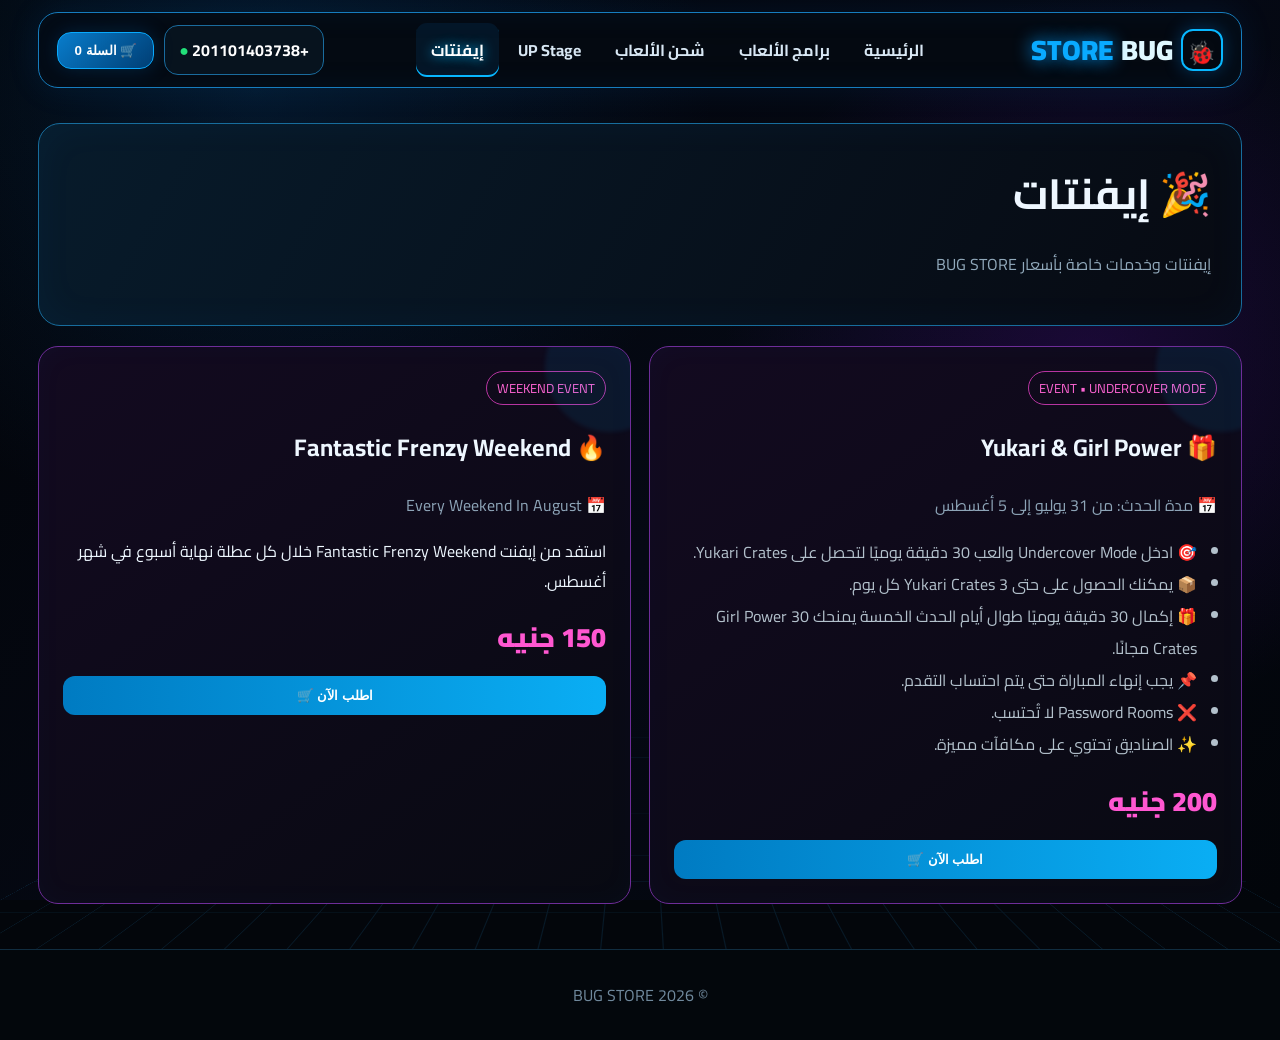
==== events.html @ 4db93c94 "Add files via upload" ====
<!doctype html><html lang="ar" dir="rtl"><head><meta charset="UTF-8"><meta name="viewport" content="width=device-width,initial-scale=1"><title>إيفنتات | BUG STORE</title><link rel="stylesheet" href="style.css"></head><body><div class="grid-bg"></div>
<header class="topbar"><a class="brand" href="index.html"><span class="bug-icon">🐞</span><span class="bug">BUG</span><span class="store">STORE</span></a><nav class="nav"><a href="index.html">الرئيسية</a><a href="programs.html">برامج الألعاب</a><a href="recharge.html">شحن الألعاب</a><a href="upstage.html">UP Stage</a><a class="active" href="events.html">إيفنتات</a></nav><div class="actions"><a class="wa" href="https://wa.me/201101403738" target="_blank">+201101403738 <span>●</span></a><button class="cart" onclick="openCart()">🛒 السلة <b id="count">0</b></button></div></header>
<main class="container"><section class="page-head"><h1>🎉 إيفنتات</h1><p>إيفنتات وخدمات خاصة بأسعار BUG STORE</p></section><section class="event-grid"><article class="card event"><span class="event-tag">EVENT • UNDERCOVER MODE</span><h2>🎁 Yukari & Girl Power</h2><p class="muted">📅 مدة الحدث: من 31 يوليو إلى 5 أغسطس</p><ul><li>🎯 ادخل Undercover Mode والعب 30 دقيقة يوميًا لتحصل على Yukari Crates.</li><li>📦 يمكنك الحصول على حتى 3 Yukari Crates كل يوم.</li><li>🎁 إكمال 30 دقيقة يوميًا طوال أيام الحدث الخمسة يمنحك 30 Girl Power Crates مجانًا.</li><li>📌 يجب إنهاء المباراة حتى يتم احتساب التقدم.</li><li>❌ Password Rooms لا تُحتسب.</li><li>✨ الصناديق تحتوي على مكافآت مميزة.</li></ul><div class="price">200 جنيه</div><button onclick="addToCart('Event - Yukari & Girl Power',200)">اطلب الآن 🛒</button></article>
<article class="card event"><span class="event-tag">WEEKEND EVENT</span><h2>🔥 Fantastic Frenzy Weekend</h2><p class="muted">📅 Every Weekend In August</p><p>استفد من إيفنت Fantastic Frenzy Weekend خلال كل عطلة نهاية أسبوع في شهر أغسطس.</p><div class="price">150 جنيه</div><button onclick="addToCart('Event - Fantastic Frenzy Weekend',150)">اطلب الآن 🛒</button></article></section></main>
<div id="modal" class="modal"><div class="modal-box"><button class="close" onclick="closeCart()">×</button><h2>🛒 السلة</h2><div id="items"></div><h3>الإجمالي: <b id="total">0</b> جنيه</h3><button class="checkout" onclick="checkout()">إتمام الطلب عبر واتساب</button></div></div><footer>© 2026 BUG STORE</footer><script src="script.js"></script></body></html>
---- style.css ----
@import url('https://fonts.googleapis.com/css2?family=Cairo:wght@400;600;700;800;900&display=swap');
*{box-sizing:border-box}html{scroll-behavior:smooth}body{margin:0;background:#03060b;color:#eef7ff;font-family:Cairo,Tahoma,Arial,sans-serif;overflow-x:hidden}body:before{content:"";position:fixed;inset:0;pointer-events:none;background:radial-gradient(circle at 20% 10%,#073b6b55,transparent 35%),radial-gradient(circle at 85% 40%,#4b0c8750,transparent 30%),linear-gradient(135deg,#020408,#050914 55%,#02050a);z-index:-2}.grid-bg{position:fixed;inset:0;z-index:-1;opacity:.12;background-image:linear-gradient(#20a9ff 1px,transparent 1px),linear-gradient(90deg,#20a9ff 1px,transparent 1px);background-size:55px 55px;transform:perspective(500px) rotateX(55deg) translateY(35%);transform-origin:center bottom}.container{width:min(1440px,94%);margin:auto}.topbar{position:sticky;top:12px;z-index:50;margin:12px auto;width:min(1440px,94%);min-height:74px;padding:10px 18px;border:1px solid #167dbe;border-radius:20px;background:#050a12eF;backdrop-filter:blur(18px);box-shadow:0 0 35px #008cff18, inset 0 0 30px #0b5a8a18;display:flex;align-items:center;gap:20px}.brand{display:flex;align-items:center;gap:8px;text-decoration:none;color:#fff;font-size:28px;font-weight:900;white-space:nowrap}.brand .bug{color:#dff7ff}.brand .store{color:#09aaff;text-shadow:0 0 18px #009dff}.bug-icon{width:42px;height:42px;border:2px solid #08b7ff;border-radius:12px;display:grid;place-items:center;color:#08b7ff;font-size:23px;box-shadow:0 0 18px #008dff55}.nav{display:flex;align-items:center;justify-content:center;gap:4px;flex:1}.nav a{color:#d8e7f4;text-decoration:none;padding:12px 15px;border-radius:11px;font-weight:700;transition:.2s}.nav a:hover,.nav a.active{color:#fff;background:#078be51a;box-shadow:inset 0 -2px #08b7ff;text-shadow:0 0 12px #08b7ff}.actions{display:flex;align-items:center;gap:10px}.wa{color:#fff;text-decoration:none;border:1px solid #1a6c9e;border-radius:14px;padding:9px 14px;background:#07131e;font-weight:700}.wa span{color:#22e07a}.cart{border:1px solid #08aaff;background:linear-gradient(135deg,#087dcc,#003e74);color:#fff;border-radius:14px;padding:10px 16px;font-weight:800;cursor:pointer;box-shadow:0 0 20px #008dff35}.hero{margin:28px auto 22px;min-height:390px;border:1px solid #138fe0;border-radius:26px;overflow:hidden;position:relative;background:radial-gradient(circle at 18% 60%,#07579b 0,#061321 38%,#050814 70%);display:grid;grid-template-columns:1fr 1.1fr;align-items:center;box-shadow:0 0 50px #008cff20,inset 0 0 50px #001d38}.hero:after{content:"";position:absolute;inset:0;background:linear-gradient(90deg,#0000 30%,#0008),repeating-linear-gradient(135deg,#08aaff0a 0 2px,#0000 2px 18px)}.hero-copy{position:relative;z-index:2;padding:50px}.eyebrow{color:#1ab9ff;font-weight:800;letter-spacing:2px}.hero h1{font-size:64px;line-height:1;margin:10px 0}.hero h1 .blue{color:#08b7ff;text-shadow:0 0 30px #009dff88}.hero h2{font-size:26px;margin:14px 0}.hero p{color:#9eb4c8;font-size:18px;max-width:620px}.hero-art{position:relative;z-index:2;height:100%;display:grid;place-items:center;font-size:190px;filter:drop-shadow(0 0 35px #00aaff77);transform:rotate(-10deg)}.hero-art:before{content:"";position:absolute;width:300px;height:300px;border-radius:50%;background:#00aaff18;filter:blur(8px)}.buttons{display:flex;gap:12px;flex-wrap:wrap;margin-top:25px}.btn{display:inline-flex;align-items:center;justify-content:center;text-decoration:none;border:1px solid #08b7ff;color:#fff;padding:12px 24px;border-radius:12px;font-weight:800;background:linear-gradient(135deg,#078fd8,#03416f);box-shadow:0 0 20px #008dff25;cursor:pointer}.btn.alt{background:#07101b;border-color:#7b4dff;color:#d8cfff}.section-title{display:flex;align-items:end;justify-content:space-between;margin:34px 0 16px}.section-title h2{font-size:30px;margin:0}.section-title p{color:#7f9aae;margin:0}.cards{display:grid;grid-template-columns:repeat(2,1fr);gap:18px}.card{position:relative;border:1px solid #15577c;border-radius:20px;background:linear-gradient(145deg,#07121e,#050a12);padding:24px;overflow:hidden;box-shadow:inset 0 0 30px #008cff08;transition:.25s}.card:hover{transform:translateY(-4px);border-color:#0cb6ff;box-shadow:0 12px 40px #008cff18,inset 0 0 30px #008cff0d}.card:before{content:"";position:absolute;width:130px;height:130px;right:-45px;top:-45px;border-radius:50%;background:#00aaff16;filter:blur(2px)}.product-head{display:flex;gap:18px;align-items:center}.product-icon{width:92px;height:92px;flex:none;border:1px solid #1b8cc4;border-radius:18px;background:radial-gradient(circle,#0b5c92,#06101a);display:grid;place-items:center;font-size:48px;box-shadow:inset 0 0 25px #008cff20}.card h3{margin:0;font-size:24px}.muted{color:#8da4b7}.price{color:#1dc4ff;font-size:27px;font-weight:900;margin:14px 0}.price small{font-size:14px;color:#8094a7}.card button{width:100%;border:0;border-radius:12px;padding:12px;background:linear-gradient(90deg,#007bc2,#0aaef4);color:#fff;font-weight:900;cursor:pointer}.features{display:grid;grid-template-columns:repeat(4,1fr);gap:14px;margin:35px 0}.feature{padding:22px;border:1px solid #174967;border-radius:17px;background:#050c14;text-align:center}.feature b{font-size:32px;color:#13baff}.feature h3{margin:6px 0}.feature p{color:#8298aa;margin:0}.page-head{margin:35px 0 20px;padding:30px;border:1px solid #176d9d;border-radius:22px;background:linear-gradient(120deg,#071b2b,#070a12);box-shadow:inset 0 0 40px #008cff0c}.page-head h1{margin:0;font-size:42px}.page-head p{color:#91a9bb}.game-tabs{display:flex;gap:10px;flex-wrap:wrap;margin:18px 0}.game-tab{border:1px solid #1a5878;background:#07111b;color:#cfe3f2;border-radius:12px;padding:10px 15px;cursor:pointer;font-weight:800}.game-tab.active,.game-tab:hover{border-color:#08b7ff;color:#fff;background:#078dd51a;box-shadow:0 0 18px #008dff18}.price-grid{display:grid;grid-template-columns:repeat(3,1fr);gap:15px}.price-card{border:1px solid #194f6c;border-radius:18px;background:#050b12;padding:20px;text-align:center}.price-card .coin{font-size:45px}.price-card h3{margin:5px}.price-card strong{display:block;color:#1bc2ff;font-size:25px;margin:8px}.price-card button{border:0;border-radius:10px;background:#058bd2;color:#fff;padding:11px 18px;font-weight:900;cursor:pointer;width:100%}.event-grid{display:grid;grid-template-columns:repeat(2,1fr);gap:18px}.event{border-color:#6e2d99;background:linear-gradient(145deg,#130a20,#080a12)}.event .event-tag{display:inline-block;color:#ff65d4;border:1px solid #b734a1;border-radius:99px;padding:4px 10px;font-size:13px}.event ul{padding-right:20px;color:#b3c1cc;line-height:2}.event .price{color:#ff57d1}.stage-card{max-width:650px;margin:auto;text-align:center;border-color:#08b7ff}.stage-badge{font-size:100px;filter:drop-shadow(0 0 25px #00baff77)}.modal{display:none;position:fixed;inset:0;background:#000b;z-index:100;place-items:center;padding:20px}.modal.show{display:grid}.modal-box{width:min(700px,95%);max-height:85vh;overflow:auto;background:#06101a;border:1px solid #08b7ff;border-radius:20px;padding:25px;box-shadow:0 0 60px #008cff30}.close{float:left;background:none;border:0;color:#fff;font-size:30px;cursor:pointer}.row{display:flex;justify-content:space-between;gap:15px;border-bottom:1px solid #183142;padding:13px 0}.row button{border:0;background:none;color:#ff6a78;cursor:pointer}.checkout{width:100%;margin-top:15px;border:0;border-radius:12px;padding:14px;background:#0abf68;color:#fff;font-weight:900;cursor:pointer}footer{margin-top:45px;padding:30px;text-align:center;color:#70899d;border-top:1px solid #112d40;background:#03070c}@media(max-width:1000px){.nav a{padding:10px 8px;font-size:13px}.wa{display:none}.hero{grid-template-columns:1fr}.hero-art{display:none}.cards,.event-grid{grid-template-columns:1fr}.price-grid{grid-template-columns:repeat(2,1fr)}.features{grid-template-columns:repeat(2,1fr)}}@media(max-width:650px){.topbar{position:relative;top:0;flex-wrap:wrap}.nav{order:3;width:100%;overflow:auto;justify-content:flex-start}.brand{font-size:22px}.actions{margin-right:auto}.hero-copy{padding:30px 22px}.hero h1{font-size:45px}.hero h2{font-size:20px}.page-head h1{font-size:32px}.price-grid,.features{grid-template-columns:1fr}.container{width:92%}}
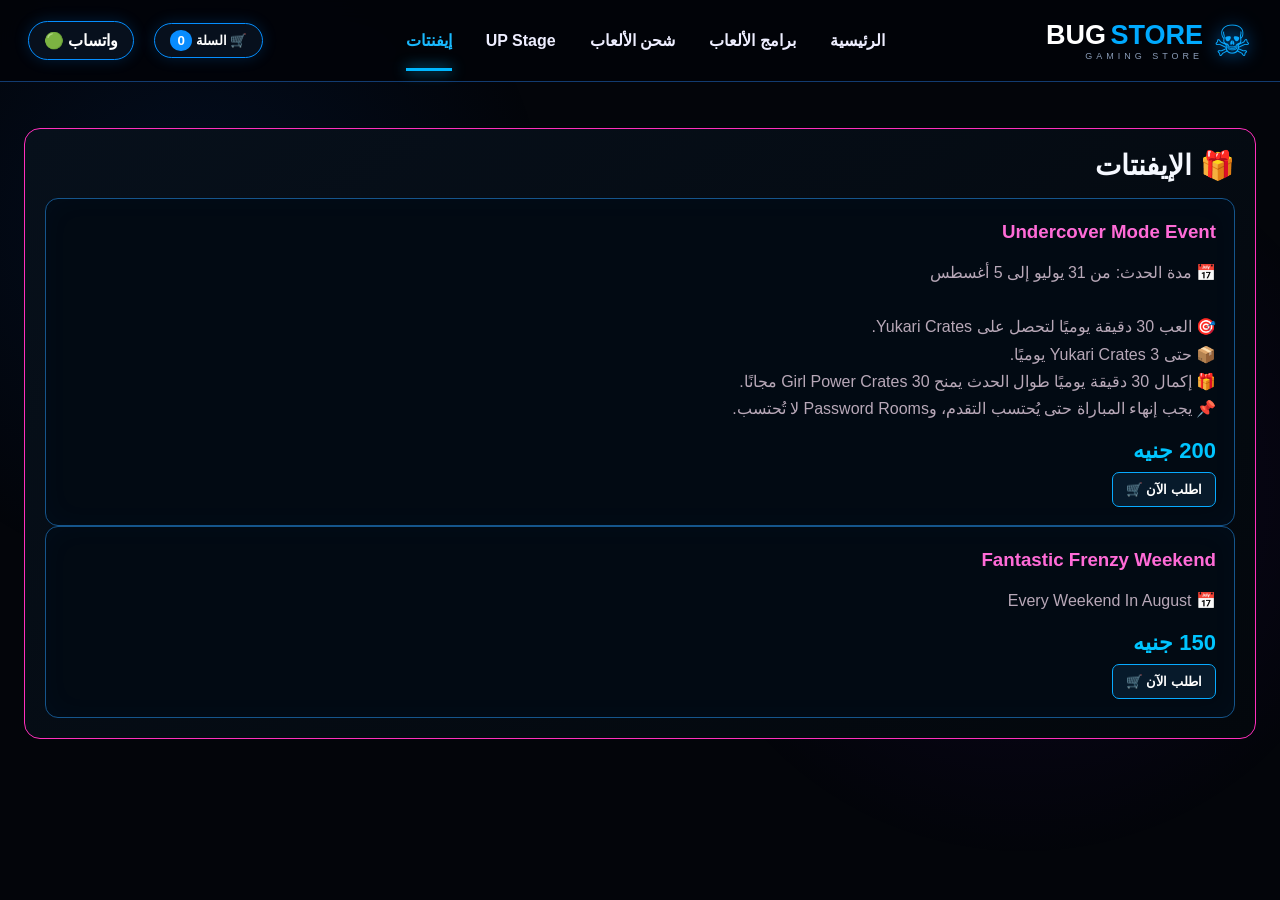
==== commit 7e81c04d: "Add files via upload" ====
--- a/events.html
+++ b/events.html
@@ -1,5 +1 @@
-<!doctype html><html lang="ar" dir="rtl"><head><meta charset="UTF-8"><meta name="viewport" content="width=device-width,initial-scale=1"><title>إيفنتات | BUG STORE</title><link rel="stylesheet" href="style.css"></head><body><div class="grid-bg"></div>
-<header class="topbar"><a class="brand" href="index.html"><span class="bug-icon">🐞</span><span class="bug">BUG</span><span class="store">STORE</span></a><nav class="nav"><a href="index.html">الرئيسية</a><a href="programs.html">برامج الألعاب</a><a href="recharge.html">شحن الألعاب</a><a href="upstage.html">UP Stage</a><a class="active" href="events.html">إيفنتات</a></nav><div class="actions"><a class="wa" href="https://wa.me/201101403738" target="_blank">+201101403738 <span>●</span></a><button class="cart" onclick="openCart()">🛒 السلة <b id="count">0</b></button></div></header>
-<main class="container"><section class="page-head"><h1>🎉 إيفنتات</h1><p>إيفنتات وخدمات خاصة بأسعار BUG STORE</p></section><section class="event-grid"><article class="card event"><span class="event-tag">EVENT • UNDERCOVER MODE</span><h2>🎁 Yukari & Girl Power</h2><p class="muted">📅 مدة الحدث: من 31 يوليو إلى 5 أغسطس</p><ul><li>🎯 ادخل Undercover Mode والعب 30 دقيقة يوميًا لتحصل على Yukari Crates.</li><li>📦 يمكنك الحصول على حتى 3 Yukari Crates كل يوم.</li><li>🎁 إكمال 30 دقيقة يوميًا طوال أيام الحدث الخمسة يمنحك 30 Girl Power Crates مجانًا.</li><li>📌 يجب إنهاء المباراة حتى يتم احتساب التقدم.</li><li>❌ Password Rooms لا تُحتسب.</li><li>✨ الصناديق تحتوي على مكافآت مميزة.</li></ul><div class="price">200 جنيه</div><button onclick="addToCart('Event - Yukari & Girl Power',200)">اطلب الآن 🛒</button></article>
-<article class="card event"><span class="event-tag">WEEKEND EVENT</span><h2>🔥 Fantastic Frenzy Weekend</h2><p class="muted">📅 Every Weekend In August</p><p>استفد من إيفنت Fantastic Frenzy Weekend خلال كل عطلة نهاية أسبوع في شهر أغسطس.</p><div class="price">150 جنيه</div><button onclick="addToCart('Event - Fantastic Frenzy Weekend',150)">اطلب الآن 🛒</button></article></section></main>
-<div id="modal" class="modal"><div class="modal-box"><button class="close" onclick="closeCart()">×</button><h2>🛒 السلة</h2><div id="items"></div><h3>الإجمالي: <b id="total">0</b> جنيه</h3><button class="checkout" onclick="checkout()">إتمام الطلب عبر واتساب</button></div></div><footer>© 2026 BUG STORE</footer><script src="script.js"></script></body></html>
+<!doctype html><html lang="ar" dir="rtl"><head><meta charset="utf-8"><meta name="viewport" content="width=device-width,initial-scale=1"><title>إيفنتات — BUG STORE</title><link rel="stylesheet" href="style.css"></head><body><header class="topbar"><a class="logo" href="index.html"><span class="bug-logo">☠</span><span><b>BUG</b> <strong>STORE</strong><small>GAMING STORE</small></span></a><nav><a class="" href="index.html">الرئيسية</a><a class="" href="programs.html">برامج الألعاب</a><a class="" href="recharge.html">شحن الألعاب</a><a class="" href="stage.html">UP Stage</a><a class="active" href="events.html">إيفنتات</a></nav><button class="cart" onclick="openCart()">🛒 السلة <i id="count">0</i></button><a class="whatsapp" href="https://wa.me/201101403738" target="_blank">واتساب 🟢</a></header><main><section class="section event"><h2>🎁 الإيفنتات</h2><article class="card"><h3>Undercover Mode Event</h3><p>📅 مدة الحدث: من 31 يوليو إلى 5 أغسطس<br><br>🎯 العب 30 دقيقة يوميًا لتحصل على Yukari Crates.<br>📦 حتى 3 Yukari Crates يوميًا.<br>🎁 إكمال 30 دقيقة يوميًا طوال الحدث يمنح 30 Girl Power Crates مجانًا.<br>📌 يجب إنهاء المباراة حتى يُحتسب التقدم، وPassword Rooms لا تُحتسب.</p><b>200 جنيه</b><button onclick="addToCart('Undercover Mode Event',200)">اطلب الآن 🛒</button></article><article class="card"><h3>Fantastic Frenzy Weekend</h3><p>📅 Every Weekend In August</p><b>150 جنيه</b><button onclick="addToCart('Fantastic Frenzy Weekend',150)">اطلب الآن 🛒</button></article></section></main><div id="modal" class="modal"><div class="modalbox"><button class="close" onclick="closeCart()">×</button><h2>🛒 السلة</h2><div id="items"></div><h3>الإجمالي: <b id="total">0</b> جنيه</h3><button class="checkout" onclick="checkout()">إتمام الطلب عبر واتساب</button></div></div><script src="script.js"></script></body></html>
--- a/style.css
+++ b/style.css
@@ -1,2 +1 @@
-@import url('https://fonts.googleapis.com/css2?family=Cairo:wght@400;600;700;800;900&display=swap');
-*{box-sizing:border-box}html{scroll-behavior:smooth}body{margin:0;background:#03060b;color:#eef7ff;font-family:Cairo,Tahoma,Arial,sans-serif;overflow-x:hidden}body:before{content:"";position:fixed;inset:0;pointer-events:none;background:radial-gradient(circle at 20% 10%,#073b6b55,transparent 35%),radial-gradient(circle at 85% 40%,#4b0c8750,transparent 30%),linear-gradient(135deg,#020408,#050914 55%,#02050a);z-index:-2}.grid-bg{position:fixed;inset:0;z-index:-1;opacity:.12;background-image:linear-gradient(#20a9ff 1px,transparent 1px),linear-gradient(90deg,#20a9ff 1px,transparent 1px);background-size:55px 55px;transform:perspective(500px) rotateX(55deg) translateY(35%);transform-origin:center bottom}.container{width:min(1440px,94%);margin:auto}.topbar{position:sticky;top:12px;z-index:50;margin:12px auto;width:min(1440px,94%);min-height:74px;padding:10px 18px;border:1px solid #167dbe;border-radius:20px;background:#050a12eF;backdrop-filter:blur(18px);box-shadow:0 0 35px #008cff18, inset 0 0 30px #0b5a8a18;display:flex;align-items:center;gap:20px}.brand{display:flex;align-items:center;gap:8px;text-decoration:none;color:#fff;font-size:28px;font-weight:900;white-space:nowrap}.brand .bug{color:#dff7ff}.brand .store{color:#09aaff;text-shadow:0 0 18px #009dff}.bug-icon{width:42px;height:42px;border:2px solid #08b7ff;border-radius:12px;display:grid;place-items:center;color:#08b7ff;font-size:23px;box-shadow:0 0 18px #008dff55}.nav{display:flex;align-items:center;justify-content:center;gap:4px;flex:1}.nav a{color:#d8e7f4;text-decoration:none;padding:12px 15px;border-radius:11px;font-weight:700;transition:.2s}.nav a:hover,.nav a.active{color:#fff;background:#078be51a;box-shadow:inset 0 -2px #08b7ff;text-shadow:0 0 12px #08b7ff}.actions{display:flex;align-items:center;gap:10px}.wa{color:#fff;text-decoration:none;border:1px solid #1a6c9e;border-radius:14px;padding:9px 14px;background:#07131e;font-weight:700}.wa span{color:#22e07a}.cart{border:1px solid #08aaff;background:linear-gradient(135deg,#087dcc,#003e74);color:#fff;border-radius:14px;padding:10px 16px;font-weight:800;cursor:pointer;box-shadow:0 0 20px #008dff35}.hero{margin:28px auto 22px;min-height:390px;border:1px solid #138fe0;border-radius:26px;overflow:hidden;position:relative;background:radial-gradient(circle at 18% 60%,#07579b 0,#061321 38%,#050814 70%);display:grid;grid-template-columns:1fr 1.1fr;align-items:center;box-shadow:0 0 50px #008cff20,inset 0 0 50px #001d38}.hero:after{content:"";position:absolute;inset:0;background:linear-gradient(90deg,#0000 30%,#0008),repeating-linear-gradient(135deg,#08aaff0a 0 2px,#0000 2px 18px)}.hero-copy{position:relative;z-index:2;padding:50px}.eyebrow{color:#1ab9ff;font-weight:800;letter-spacing:2px}.hero h1{font-size:64px;line-height:1;margin:10px 0}.hero h1 .blue{color:#08b7ff;text-shadow:0 0 30px #009dff88}.hero h2{font-size:26px;margin:14px 0}.hero p{color:#9eb4c8;font-size:18px;max-width:620px}.hero-art{position:relative;z-index:2;height:100%;display:grid;place-items:center;font-size:190px;filter:drop-shadow(0 0 35px #00aaff77);transform:rotate(-10deg)}.hero-art:before{content:"";position:absolute;width:300px;height:300px;border-radius:50%;background:#00aaff18;filter:blur(8px)}.buttons{display:flex;gap:12px;flex-wrap:wrap;margin-top:25px}.btn{display:inline-flex;align-items:center;justify-content:center;text-decoration:none;border:1px solid #08b7ff;color:#fff;padding:12px 24px;border-radius:12px;font-weight:800;background:linear-gradient(135deg,#078fd8,#03416f);box-shadow:0 0 20px #008dff25;cursor:pointer}.btn.alt{background:#07101b;border-color:#7b4dff;color:#d8cfff}.section-title{display:flex;align-items:end;justify-content:space-between;margin:34px 0 16px}.section-title h2{font-size:30px;margin:0}.section-title p{color:#7f9aae;margin:0}.cards{display:grid;grid-template-columns:repeat(2,1fr);gap:18px}.card{position:relative;border:1px solid #15577c;border-radius:20px;background:linear-gradient(145deg,#07121e,#050a12);padding:24px;overflow:hidden;box-shadow:inset 0 0 30px #008cff08;transition:.25s}.card:hover{transform:translateY(-4px);border-color:#0cb6ff;box-shadow:0 12px 40px #008cff18,inset 0 0 30px #008cff0d}.card:before{content:"";position:absolute;width:130px;height:130px;right:-45px;top:-45px;border-radius:50%;background:#00aaff16;filter:blur(2px)}.product-head{display:flex;gap:18px;align-items:center}.product-icon{width:92px;height:92px;flex:none;border:1px solid #1b8cc4;border-radius:18px;background:radial-gradient(circle,#0b5c92,#06101a);display:grid;place-items:center;font-size:48px;box-shadow:inset 0 0 25px #008cff20}.card h3{margin:0;font-size:24px}.muted{color:#8da4b7}.price{color:#1dc4ff;font-size:27px;font-weight:900;margin:14px 0}.price small{font-size:14px;color:#8094a7}.card button{width:100%;border:0;border-radius:12px;padding:12px;background:linear-gradient(90deg,#007bc2,#0aaef4);color:#fff;font-weight:900;cursor:pointer}.features{display:grid;grid-template-columns:repeat(4,1fr);gap:14px;margin:35px 0}.feature{padding:22px;border:1px solid #174967;border-radius:17px;background:#050c14;text-align:center}.feature b{font-size:32px;color:#13baff}.feature h3{margin:6px 0}.feature p{color:#8298aa;margin:0}.page-head{margin:35px 0 20px;padding:30px;border:1px solid #176d9d;border-radius:22px;background:linear-gradient(120deg,#071b2b,#070a12);box-shadow:inset 0 0 40px #008cff0c}.page-head h1{margin:0;font-size:42px}.page-head p{color:#91a9bb}.game-tabs{display:flex;gap:10px;flex-wrap:wrap;margin:18px 0}.game-tab{border:1px solid #1a5878;background:#07111b;color:#cfe3f2;border-radius:12px;padding:10px 15px;cursor:pointer;font-weight:800}.game-tab.active,.game-tab:hover{border-color:#08b7ff;color:#fff;background:#078dd51a;box-shadow:0 0 18px #008dff18}.price-grid{display:grid;grid-template-columns:repeat(3,1fr);gap:15px}.price-card{border:1px solid #194f6c;border-radius:18px;background:#050b12;padding:20px;text-align:center}.price-card .coin{font-size:45px}.price-card h3{margin:5px}.price-card strong{display:block;color:#1bc2ff;font-size:25px;margin:8px}.price-card button{border:0;border-radius:10px;background:#058bd2;color:#fff;padding:11px 18px;font-weight:900;cursor:pointer;width:100%}.event-grid{display:grid;grid-template-columns:repeat(2,1fr);gap:18px}.event{border-color:#6e2d99;background:linear-gradient(145deg,#130a20,#080a12)}.event .event-tag{display:inline-block;color:#ff65d4;border:1px solid #b734a1;border-radius:99px;padding:4px 10px;font-size:13px}.event ul{padding-right:20px;color:#b3c1cc;line-height:2}.event .price{color:#ff57d1}.stage-card{max-width:650px;margin:auto;text-align:center;border-color:#08b7ff}.stage-badge{font-size:100px;filter:drop-shadow(0 0 25px #00baff77)}.modal{display:none;position:fixed;inset:0;background:#000b;z-index:100;place-items:center;padding:20px}.modal.show{display:grid}.modal-box{width:min(700px,95%);max-height:85vh;overflow:auto;background:#06101a;border:1px solid #08b7ff;border-radius:20px;padding:25px;box-shadow:0 0 60px #008cff30}.close{float:left;background:none;border:0;color:#fff;font-size:30px;cursor:pointer}.row{display:flex;justify-content:space-between;gap:15px;border-bottom:1px solid #183142;padding:13px 0}.row button{border:0;background:none;color:#ff6a78;cursor:pointer}.checkout{width:100%;margin-top:15px;border:0;border-radius:12px;padding:14px;background:#0abf68;color:#fff;font-weight:900;cursor:pointer}footer{margin-top:45px;padding:30px;text-align:center;color:#70899d;border-top:1px solid #112d40;background:#03070c}@media(max-width:1000px){.nav a{padding:10px 8px;font-size:13px}.wa{display:none}.hero{grid-template-columns:1fr}.hero-art{display:none}.cards,.event-grid{grid-template-columns:1fr}.price-grid{grid-template-columns:repeat(2,1fr)}.features{grid-template-columns:repeat(2,1fr)}}@media(max-width:650px){.topbar{position:relative;top:0;flex-wrap:wrap}.nav{order:3;width:100%;overflow:auto;justify-content:flex-start}.brand{font-size:22px}.actions{margin-right:auto}.hero-copy{padding:30px 22px}.hero h1{font-size:45px}.hero h2{font-size:20px}.page-head h1{font-size:32px}.price-grid,.features{grid-template-columns:1fr}.container{width:92%}}
+*{box-sizing:border-box}html{scroll-behavior:smooth}body{margin:0;background:#03050a;color:#f5f8ff;font-family:Tahoma,Arial,sans-serif}body:before{content:"";position:fixed;inset:0;pointer-events:none;background:radial-gradient(circle at 15% 25%,#0647a722,transparent 28%),radial-gradient(circle at 80% 55%,#7b18ff18,transparent 32%);z-index:-1}.topbar{min-height:82px;padding:10px 28px;display:flex;align-items:center;gap:20px;border-bottom:1px solid #123b70;background:#020409ee;position:sticky;top:0;z-index:20;backdrop-filter:blur(14px)}.logo{display:flex;align-items:center;gap:10px;color:#fff;text-decoration:none;min-width:225px}.bug-logo{font-size:43px;color:#09aaff;text-shadow:0 0 18px #008cff}.logo b{font-size:27px}.logo strong{font-size:27px;color:#00aaff}.logo small{display:block;font-size:9px;letter-spacing:4px;color:#8b9db8}nav{display:flex;align-items:stretch;min-height:60px;gap:4px;flex:1;justify-content:center}nav a{padding:0 15px;display:flex;align-items:center;color:#eef;text-decoration:none;font-weight:800;position:relative;white-space:nowrap}nav a:hover,nav a.active{color:#19baff}nav a.active:after{content:"";position:absolute;bottom:0;left:15px;right:15px;height:3px;background:#00b7ff;box-shadow:0 0 14px #00b7ff}.cart,.whatsapp{border:1px solid #058eff;background:#07101d;color:#fff;border-radius:30px;padding:9px 15px;font-weight:800;box-shadow:0 0 15px #008cff33;text-decoration:none}.cart{cursor:pointer}.cart i{background:#078cff;border-radius:50%;padding:3px 7px;font-style:normal}.cart small{display:block;color:#9eacc0;font-weight:normal}.whatsapp b{color:#20e070;font-size:22px}main{max-width:1540px;margin:auto;padding:28px 24px}.hero{height:315px;border:1px solid #087cff;border-radius:18px;overflow:hidden;position:relative;background:linear-gradient(90deg,#041426,#08051a 75%);display:flex;align-items:center;justify-content:center;box-shadow:0 0 30px #006eff1a}.city{position:absolute;inset:0;background:linear-gradient(90deg,#02101e99,transparent 55%),repeating-linear-gradient(90deg,#051326 0 40px,#09203b 41px 44px);opacity:.8;clip-path:polygon(0 55%,8% 35%,13% 50%,20% 22%,27% 45%,36% 18%,43% 43%,52% 26%,62% 49%,70% 18%,78% 43%,87% 27%,100% 50%,100% 100%,0 100%)}.soldier{position:absolute;left:7%;bottom:-65px;font-size:230px;color:#081828;text-shadow:0 0 25px #008cff;transform:rotate(-8deg)}.hero-copy{position:relative;z-index:2;text-align:center;margin-right:35%;text-shadow:0 3px 20px #000}.hero-copy small{font-size:23px;font-weight:bold}.hero-copy h1{font-size:66px;margin:4px 0}.hero-copy h1 b{color:#eee}.hero-copy h1 span{color:#00aaff}.hero-copy p{font-size:20px;color:#c2ccdc}.hero-points{display:flex;gap:25px;justify-content:center;color:#8ecaff;font-size:14px;flex-wrap:wrap}.section{margin-top:18px;border:1px solid #123b70;border-radius:16px;padding:20px;background:linear-gradient(145deg,#07101b,#03070c)}.section h2{margin:0 0 16px;font-size:28px}.cards{display:grid;grid-template-columns:repeat(3,1fr);gap:14px}.card{border:1px solid #15558c;border-radius:13px;padding:18px;background:#020a13;box-shadow:inset 0 0 30px #008cff08}.card h3{margin:4px 0 7px}.card p{color:#9baabd;line-height:1.7}.card b{display:block;color:#00c5ff;font-size:22px;margin:8px 0}.card button,.choice{border:1px solid #08aaff;background:#071a2b;color:#fff;border-radius:7px;padding:9px 13px;cursor:pointer;font-weight:bold}.choices{display:flex;gap:6px;flex-wrap:wrap}.games{display:flex;gap:9px;flex-wrap:wrap;margin-bottom:14px}.games button{border:1px solid #5b1c94;background:#10091a;color:#fff;border-radius:9px;padding:12px 15px;cursor:pointer;font-weight:bold}.prices{display:grid;grid-template-columns:repeat(3,1fr);gap:10px}.price{border:1px solid #5b1c94;border-radius:9px;padding:13px;text-align:center;background:#080712}.price b{display:block;color:#ff7cff;font-size:18px}.price strong{display:block;margin:7px;color:#fff}.price button{width:100%;border:1px solid #08aaff;background:#071a2b;color:#fff;border-radius:7px;padding:8px;cursor:pointer}.stage{border-color:#00eaff}.stagebox{display:flex;align-items:center;gap:25px}.stageart{width:230px;height:180px;border:1px solid #007eaa;border-radius:12px;display:grid;place-items:center;font-size:110px;color:#00dfff;text-shadow:0 0 35px #00eaff;background:radial-gradient(circle,#073b50,#02090f 65%)}.event{border-color:#ff2fbc}.event p{color:#b8a8b8}.event h3{color:#ff6bd7}.features{display:grid;grid-template-columns:repeat(4,1fr);gap:10px;margin-top:18px}.features div{border:1px solid #153b66;border-radius:12px;background:#050b14;padding:18px;text-align:center;color:#13aaff;font-size:28px}.features b,.features small{display:block}.features b{font-size:16px;color:#fff;margin-top:5px}.features small{font-size:12px;color:#78879b;margin-top:4px}.modal{display:none;position:fixed;inset:0;background:#000b;z-index:100;place-items:center}.modal.show{display:grid}.modalbox{width:min(600px,92%);background:#050a12;border:1px solid #00aaff;border-radius:15px;padding:25px;box-shadow:0 0 40px #008cff55;position:relative}.close{position:absolute;left:12px;top:8px;background:none;border:0;color:#fff;font-size:30px;cursor:pointer}.row{display:flex;justify-content:space-between;border-bottom:1px solid #203047;padding:12px;gap:10px}.row button{background:none;border:0;color:#ff5d73;cursor:pointer}.checkout{width:100%;margin-top:15px;padding:13px;border:0;border-radius:8px;background:#08aaff;color:#00101b;font-weight:900;cursor:pointer}@media(max-width:1100px){.topbar{flex-wrap:wrap}.logo{min-width:auto}nav{order:4;width:100%;overflow:auto;justify-content:flex-start}.cards{grid-template-columns:1fr 1fr}.hero-copy{margin-right:20%}}@media(max-width:700px){.whatsapp{display:none}.hero{height:350px}.hero-copy{margin:0}.hero-copy h1{font-size:45px}.soldier{opacity:.35;left:-10%}.cards,.features,.prices{grid-template-columns:1fr}.stagebox{flex-direction:column}.stageart{width:100%}}
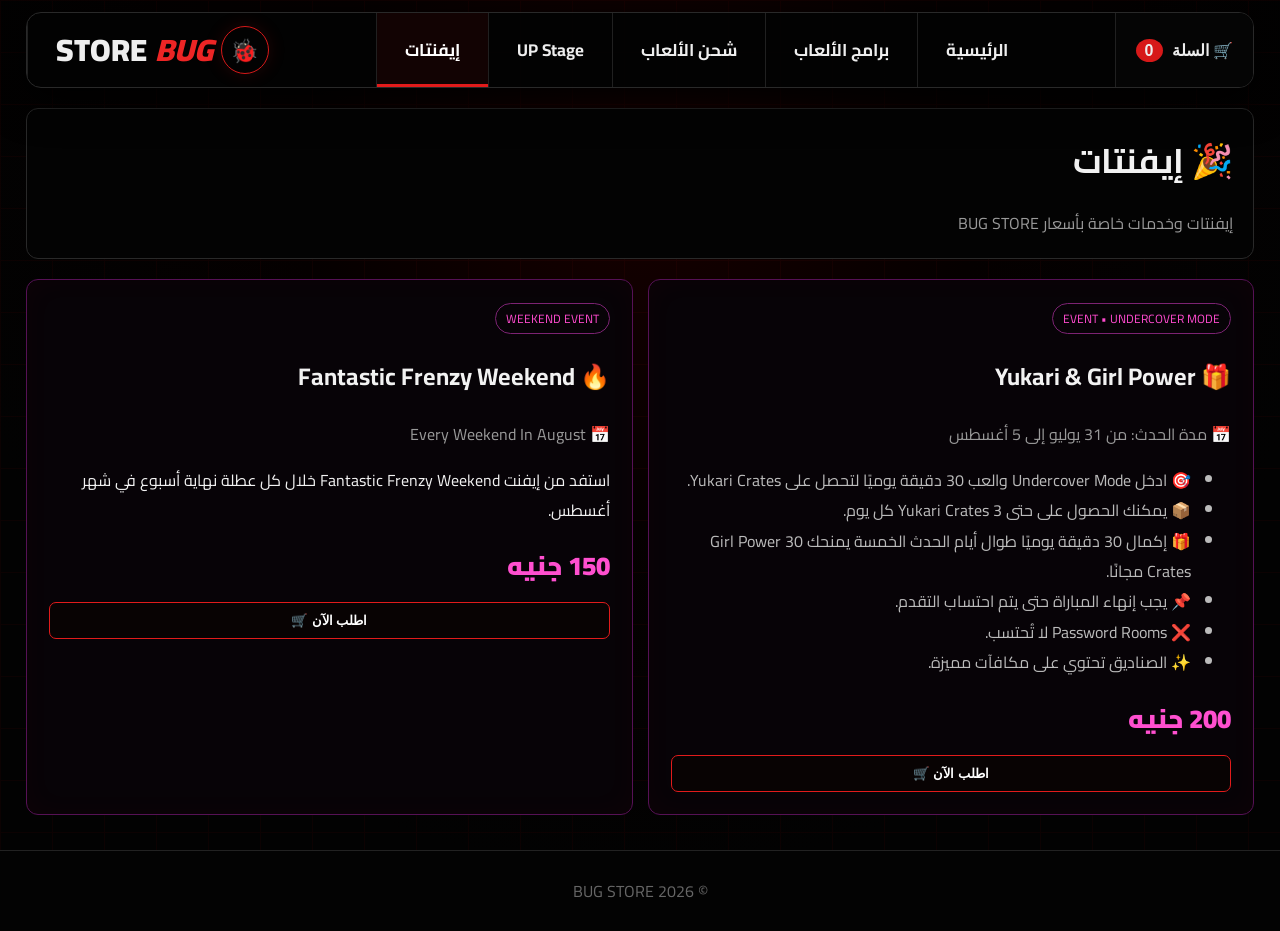
==== commit c57c46b2: "Add files via upload" ====
--- a/events.html
+++ b/events.html
@@ -1 +1,5 @@
-<!doctype html><html lang="ar" dir="rtl"><head><meta charset="utf-8"><meta name="viewport" content="width=device-width,initial-scale=1"><title>إيفنتات — BUG STORE</title><link rel="stylesheet" href="style.css"></head><body><header class="topbar"><a class="logo" href="index.html"><span class="bug-logo">☠</span><span><b>BUG</b> <strong>STORE</strong><small>GAMING STORE</small></span></a><nav><a class="" href="index.html">الرئيسية</a><a class="" href="programs.html">برامج الألعاب</a><a class="" href="recharge.html">شحن الألعاب</a><a class="" href="stage.html">UP Stage</a><a class="active" href="events.html">إيفنتات</a></nav><button class="cart" onclick="openCart()">🛒 السلة <i id="count">0</i></button><a class="whatsapp" href="https://wa.me/201101403738" target="_blank">واتساب 🟢</a></header><main><section class="section event"><h2>🎁 الإيفنتات</h2><article class="card"><h3>Undercover Mode Event</h3><p>📅 مدة الحدث: من 31 يوليو إلى 5 أغسطس<br><br>🎯 العب 30 دقيقة يوميًا لتحصل على Yukari Crates.<br>📦 حتى 3 Yukari Crates يوميًا.<br>🎁 إكمال 30 دقيقة يوميًا طوال الحدث يمنح 30 Girl Power Crates مجانًا.<br>📌 يجب إنهاء المباراة حتى يُحتسب التقدم، وPassword Rooms لا تُحتسب.</p><b>200 جنيه</b><button onclick="addToCart('Undercover Mode Event',200)">اطلب الآن 🛒</button></article><article class="card"><h3>Fantastic Frenzy Weekend</h3><p>📅 Every Weekend In August</p><b>150 جنيه</b><button onclick="addToCart('Fantastic Frenzy Weekend',150)">اطلب الآن 🛒</button></article></section></main><div id="modal" class="modal"><div class="modalbox"><button class="close" onclick="closeCart()">×</button><h2>🛒 السلة</h2><div id="items"></div><h3>الإجمالي: <b id="total">0</b> جنيه</h3><button class="checkout" onclick="checkout()">إتمام الطلب عبر واتساب</button></div></div><script src="script.js"></script></body></html>+<!doctype html><html lang="ar" dir="rtl"><head><meta charset="UTF-8"><meta name="viewport" content="width=device-width,initial-scale=1"><title>إيفنتات | BUG STORE</title><link rel="stylesheet" href="style.css"></head><body><div class="grid-bg"></div>
+<header class="topbar"><a class="brand" href="index.html"><span class="bug-icon">🐞</span><span class="bug">BUG</span><span class="store">STORE</span></a><nav class="nav"><a href="index.html">الرئيسية</a><a href="programs.html">برامج الألعاب</a><a href="recharge.html">شحن الألعاب</a><a href="upstage.html">UP Stage</a><a class="active" href="events.html">إيفنتات</a></nav><div class="actions"><a class="wa" href="https://wa.me/201101403738" target="_blank">+201101403738 <span>●</span></a><button class="cart" onclick="openCart()">🛒 السلة <b id="count">0</b></button></div></header>
+<main class="container"><section class="page-head"><h1>🎉 إيفنتات</h1><p>إيفنتات وخدمات خاصة بأسعار BUG STORE</p></section><section class="event-grid"><article class="card event"><span class="event-tag">EVENT • UNDERCOVER MODE</span><h2>🎁 Yukari & Girl Power</h2><p class="muted">📅 مدة الحدث: من 31 يوليو إلى 5 أغسطس</p><ul><li>🎯 ادخل Undercover Mode والعب 30 دقيقة يوميًا لتحصل على Yukari Crates.</li><li>📦 يمكنك الحصول على حتى 3 Yukari Crates كل يوم.</li><li>🎁 إكمال 30 دقيقة يوميًا طوال أيام الحدث الخمسة يمنحك 30 Girl Power Crates مجانًا.</li><li>📌 يجب إنهاء المباراة حتى يتم احتساب التقدم.</li><li>❌ Password Rooms لا تُحتسب.</li><li>✨ الصناديق تحتوي على مكافآت مميزة.</li></ul><div class="price">200 جنيه</div><button onclick="addToCart('Event - Yukari & Girl Power',200)">اطلب الآن 🛒</button></article>
+<article class="card event"><span class="event-tag">WEEKEND EVENT</span><h2>🔥 Fantastic Frenzy Weekend</h2><p class="muted">📅 Every Weekend In August</p><p>استفد من إيفنت Fantastic Frenzy Weekend خلال كل عطلة نهاية أسبوع في شهر أغسطس.</p><div class="price">150 جنيه</div><button onclick="addToCart('Event - Fantastic Frenzy Weekend',150)">اطلب الآن 🛒</button></article></section></main>
+<div id="modal" class="modal"><div class="modal-box"><button class="close" onclick="closeCart()">×</button><h2>🛒 السلة</h2><div id="items"></div><h3>الإجمالي: <b id="total">0</b> جنيه</h3><button class="checkout" onclick="checkout()">إتمام الطلب عبر واتساب</button></div></div><footer>© 2026 BUG STORE</footer><script src="script.js"></script></body></html>
--- a/style.css
+++ b/style.css
@@ -1 +1,19 @@
-*{box-sizing:border-box}html{scroll-behavior:smooth}body{margin:0;background:#03050a;color:#f5f8ff;font-family:Tahoma,Arial,sans-serif}body:before{content:"";position:fixed;inset:0;pointer-events:none;background:radial-gradient(circle at 15% 25%,#0647a722,transparent 28%),radial-gradient(circle at 80% 55%,#7b18ff18,transparent 32%);z-index:-1}.topbar{min-height:82px;padding:10px 28px;display:flex;align-items:center;gap:20px;border-bottom:1px solid #123b70;background:#020409ee;position:sticky;top:0;z-index:20;backdrop-filter:blur(14px)}.logo{display:flex;align-items:center;gap:10px;color:#fff;text-decoration:none;min-width:225px}.bug-logo{font-size:43px;color:#09aaff;text-shadow:0 0 18px #008cff}.logo b{font-size:27px}.logo strong{font-size:27px;color:#00aaff}.logo small{display:block;font-size:9px;letter-spacing:4px;color:#8b9db8}nav{display:flex;align-items:stretch;min-height:60px;gap:4px;flex:1;justify-content:center}nav a{padding:0 15px;display:flex;align-items:center;color:#eef;text-decoration:none;font-weight:800;position:relative;white-space:nowrap}nav a:hover,nav a.active{color:#19baff}nav a.active:after{content:"";position:absolute;bottom:0;left:15px;right:15px;height:3px;background:#00b7ff;box-shadow:0 0 14px #00b7ff}.cart,.whatsapp{border:1px solid #058eff;background:#07101d;color:#fff;border-radius:30px;padding:9px 15px;font-weight:800;box-shadow:0 0 15px #008cff33;text-decoration:none}.cart{cursor:pointer}.cart i{background:#078cff;border-radius:50%;padding:3px 7px;font-style:normal}.cart small{display:block;color:#9eacc0;font-weight:normal}.whatsapp b{color:#20e070;font-size:22px}main{max-width:1540px;margin:auto;padding:28px 24px}.hero{height:315px;border:1px solid #087cff;border-radius:18px;overflow:hidden;position:relative;background:linear-gradient(90deg,#041426,#08051a 75%);display:flex;align-items:center;justify-content:center;box-shadow:0 0 30px #006eff1a}.city{position:absolute;inset:0;background:linear-gradient(90deg,#02101e99,transparent 55%),repeating-linear-gradient(90deg,#051326 0 40px,#09203b 41px 44px);opacity:.8;clip-path:polygon(0 55%,8% 35%,13% 50%,20% 22%,27% 45%,36% 18%,43% 43%,52% 26%,62% 49%,70% 18%,78% 43%,87% 27%,100% 50%,100% 100%,0 100%)}.soldier{position:absolute;left:7%;bottom:-65px;font-size:230px;color:#081828;text-shadow:0 0 25px #008cff;transform:rotate(-8deg)}.hero-copy{position:relative;z-index:2;text-align:center;margin-right:35%;text-shadow:0 3px 20px #000}.hero-copy small{font-size:23px;font-weight:bold}.hero-copy h1{font-size:66px;margin:4px 0}.hero-copy h1 b{color:#eee}.hero-copy h1 span{color:#00aaff}.hero-copy p{font-size:20px;color:#c2ccdc}.hero-points{display:flex;gap:25px;justify-content:center;color:#8ecaff;font-size:14px;flex-wrap:wrap}.section{margin-top:18px;border:1px solid #123b70;border-radius:16px;padding:20px;background:linear-gradient(145deg,#07101b,#03070c)}.section h2{margin:0 0 16px;font-size:28px}.cards{display:grid;grid-template-columns:repeat(3,1fr);gap:14px}.card{border:1px solid #15558c;border-radius:13px;padding:18px;background:#020a13;box-shadow:inset 0 0 30px #008cff08}.card h3{margin:4px 0 7px}.card p{color:#9baabd;line-height:1.7}.card b{display:block;color:#00c5ff;font-size:22px;margin:8px 0}.card button,.choice{border:1px solid #08aaff;background:#071a2b;color:#fff;border-radius:7px;padding:9px 13px;cursor:pointer;font-weight:bold}.choices{display:flex;gap:6px;flex-wrap:wrap}.games{display:flex;gap:9px;flex-wrap:wrap;margin-bottom:14px}.games button{border:1px solid #5b1c94;background:#10091a;color:#fff;border-radius:9px;padding:12px 15px;cursor:pointer;font-weight:bold}.prices{display:grid;grid-template-columns:repeat(3,1fr);gap:10px}.price{border:1px solid #5b1c94;border-radius:9px;padding:13px;text-align:center;background:#080712}.price b{display:block;color:#ff7cff;font-size:18px}.price strong{display:block;margin:7px;color:#fff}.price button{width:100%;border:1px solid #08aaff;background:#071a2b;color:#fff;border-radius:7px;padding:8px;cursor:pointer}.stage{border-color:#00eaff}.stagebox{display:flex;align-items:center;gap:25px}.stageart{width:230px;height:180px;border:1px solid #007eaa;border-radius:12px;display:grid;place-items:center;font-size:110px;color:#00dfff;text-shadow:0 0 35px #00eaff;background:radial-gradient(circle,#073b50,#02090f 65%)}.event{border-color:#ff2fbc}.event p{color:#b8a8b8}.event h3{color:#ff6bd7}.features{display:grid;grid-template-columns:repeat(4,1fr);gap:10px;margin-top:18px}.features div{border:1px solid #153b66;border-radius:12px;background:#050b14;padding:18px;text-align:center;color:#13aaff;font-size:28px}.features b,.features small{display:block}.features b{font-size:16px;color:#fff;margin-top:5px}.features small{font-size:12px;color:#78879b;margin-top:4px}.modal{display:none;position:fixed;inset:0;background:#000b;z-index:100;place-items:center}.modal.show{display:grid}.modalbox{width:min(600px,92%);background:#050a12;border:1px solid #00aaff;border-radius:15px;padding:25px;box-shadow:0 0 40px #008cff55;position:relative}.close{position:absolute;left:12px;top:8px;background:none;border:0;color:#fff;font-size:30px;cursor:pointer}.row{display:flex;justify-content:space-between;border-bottom:1px solid #203047;padding:12px;gap:10px}.row button{background:none;border:0;color:#ff5d73;cursor:pointer}.checkout{width:100%;margin-top:15px;padding:13px;border:0;border-radius:8px;background:#08aaff;color:#00101b;font-weight:900;cursor:pointer}@media(max-width:1100px){.topbar{flex-wrap:wrap}.logo{min-width:auto}nav{order:4;width:100%;overflow:auto;justify-content:flex-start}.cards{grid-template-columns:1fr 1fr}.hero-copy{margin-right:20%}}@media(max-width:700px){.whatsapp{display:none}.hero{height:350px}.hero-copy{margin:0}.hero-copy h1{font-size:45px}.soldier{opacity:.35;left:-10%}.cards,.features,.prices{grid-template-columns:1fr}.stagebox{flex-direction:column}.stageart{width:100%}}+@import url('https://fonts.googleapis.com/css2?family=Cairo:wght@400;600;700;800;900&display=swap');
+*{box-sizing:border-box}html{scroll-behavior:smooth}body{margin:0;background:#030303;color:#f2f2f2;font-family:Cairo,Tahoma,Arial,sans-serif;overflow-x:hidden}
+body:before{content:"";position:fixed;inset:0;z-index:-2;background:radial-gradient(circle at 50% 20%,#160000 0,#050000 35%,#020202 72%);pointer-events:none}
+.grid-bg{position:fixed;inset:0;z-index:-1;opacity:.045;background-image:linear-gradient(#ff2020 1px,transparent 1px),linear-gradient(90deg,#ff2020 1px,transparent 1px);background-size:52px 52px}
+.container{width:min(1490px,96%);margin:auto}
+.topbar{position:sticky;top:12px;z-index:50;margin:12px auto;width:min(1490px,96%);min-height:76px;border:1px solid #292929;border-radius:15px;background:#030303f2;display:flex;align-items:stretch;gap:0;box-shadow:0 12px 40px #000;overflow:hidden}
+.brand{order:5;width:270px;display:flex;align-items:center;justify-content:center;gap:8px;text-decoration:none;color:#fff;font-weight:900;font-size:31px;border-left:1px solid #202020}.brand .bug{color:#ed2525;font-style:italic}.brand .store{color:#eee}.bug-icon{width:48px;height:48px;border:1px solid #d71919;border-radius:50%;display:grid;place-items:center;color:#e71919;font-size:23px;box-shadow:0 0 18px #d7191925}
+.nav{order:2;display:flex;align-items:stretch;justify-content:center;flex:1}.nav a{display:flex;align-items:center;gap:7px;color:#eee;text-decoration:none;padding:0 28px;font-weight:700;font-size:17px;border-left:1px solid #202020;white-space:nowrap}.nav a:hover,.nav a.active{color:#fff;background:#120303;box-shadow:inset 0 -3px #e21b1b}.actions{order:1;display:flex;align-items:center}.wa{display:none}.cart{height:100%;min-width:120px;border:0;border-left:1px solid #202020;background:#050505;color:#eee;padding:0 20px;font-weight:800;font-size:16px;cursor:pointer}.cart b{background:#d71919;border-radius:50%;padding:3px 9px;margin-right:5px}
+.hero{margin:20px auto;min-height:410px;border:1px solid #292929;border-radius:15px;background:#030303;position:relative;overflow:hidden;display:flex;align-items:center}.hero-copy{padding:55px;z-index:2;width:55%}.eyebrow{color:#e11b1b;font-weight:800;letter-spacing:1px}.hero h1{font-size:52px;margin:10px 0}.hero h1 .blue{color:#e31c1c;text-shadow:0 0 25px #ff000055}.hero h2{font-size:25px}.hero p{color:#aaa;font-size:18px;line-height:1.9}.hero-art{position:absolute;left:4%;width:40%;font-size:190px;text-align:center;color:#d71919;filter:drop-shadow(0 0 25px #d7191944)}.buttons{display:flex;gap:10px;flex-wrap:wrap}.btn{display:inline-flex;align-items:center;justify-content:center;text-decoration:none;border:1px solid #e11b1b;color:#fff;padding:11px 22px;border-radius:8px;font-weight:800;background:#080303;cursor:pointer}.btn:hover{background:#1a0505}.btn.alt{border-color:#333}
+.section-title,.page-head{border:1px solid #292929;border-radius:12px;background:#030303;padding:20px;margin:20px 0}.page-head h1{margin:0;font-size:34px}.page-head p{color:#999;margin-bottom:0}.cards{display:grid;grid-template-columns:repeat(2,1fr);gap:14px}.card{border:1px solid #4a1111;border-radius:12px;background:#050505;padding:22px;box-shadow:inset 0 0 30px #ff000008}.card:hover{border-color:#e11b1b;box-shadow:0 0 22px #ff000014}.product-head{display:flex;gap:16px;align-items:center}.product-icon{width:90px;height:90px;border:1px solid #5b1515;border-radius:10px;background:#0a0303;display:grid;place-items:center;font-size:45px}.card h3{margin:0;font-size:23px}.muted{color:#999}.price{color:#f22;font-size:26px;font-weight:900;margin:12px 0}.card button,.price-card button{width:100%;border:1px solid #e11b1b;border-radius:7px;padding:10px;background:#080303;color:#fff;font-weight:800;cursor:pointer}.card button:hover,.price-card button:hover{background:#190606}.cards .price-card{padding:12px}
+.features{display:grid;grid-template-columns:repeat(4,1fr);border:1px solid #292929;border-radius:12px;background:#030303;margin:22px 0}.feature{padding:20px;text-align:center;border-left:1px solid #292929}.feature:last-child{border-left:0}.feature b{font-size:34px;color:#e31b1b}.feature h3{margin:4px}.feature p{color:#888;margin:0}
+.game-tabs{display:flex;gap:0;flex-wrap:wrap;margin:15px 0;border:1px solid #292929;border-radius:10px;overflow:hidden;background:#030303}.game-tab{border:0;border-left:1px solid #222;background:#030303;color:#eee;padding:12px 16px;cursor:pointer;font-weight:700}.game-tab.active,.game-tab:hover{background:#160404;color:#fff;box-shadow:inset 0 -2px #e11b1b}
+.price-grid{display:grid;grid-template-columns:repeat(4,1fr);gap:13px}.price-card{border:1px solid #551111;border-radius:12px;background:#050505;padding:16px;text-align:center;min-height:215px;display:flex;flex-direction:column;justify-content:space-between}.price-card .coin{font-size:48px;color:#d9a021;filter:drop-shadow(0 0 10px #d99d2140)}.price-card h3{margin:4px;font-size:22px}.price-card strong{display:block;color:#eee;font-size:19px;border:1px solid #5a1717;border-radius:6px;padding:7px;margin:10px 0}.price-card button{width:auto;margin-top:5px}
+.event-grid{display:grid;grid-template-columns:repeat(2,1fr);gap:15px}.event{border-color:#561155;background:#070307}.event .event-tag{display:inline-block;color:#ff4bcf;border:1px solid #7c2373;border-radius:20px;padding:3px 10px;font-size:12px}.event ul{line-height:1.9;color:#bbb}.event .price{color:#ff4fcf}
+.stage-card{max-width:650px;margin:25px auto;text-align:center}.stage-badge{font-size:90px;color:#e31b1b;filter:drop-shadow(0 0 20px #e31b1b44)}
+.modal{display:none;position:fixed;inset:0;background:#000d;z-index:100;place-items:center;padding:20px}.modal.show{display:grid}.modal-box{width:min(650px,95%);max-height:85vh;overflow:auto;background:#080808;border:1px solid #e11b1b;border-radius:12px;padding:24px;box-shadow:0 0 50px #e11b1b22}.close{float:left;background:none;border:0;color:#fff;font-size:30px;cursor:pointer}.row{display:flex;justify-content:space-between;gap:12px;border-bottom:1px solid #2a2a2a;padding:12px 0}.row button{border:0;background:none;color:#f66;cursor:pointer}.checkout{width:100%;margin-top:14px;border:1px solid #e11b1b;background:#160303;color:#fff;border-radius:7px;padding:13px;font-weight:900;cursor:pointer}
+footer{margin-top:35px;border-top:1px solid #222;padding:25px;text-align:center;color:#666;background:#030303}
+@media(max-width:1100px){.nav a{padding:0 12px;font-size:14px}.brand{width:220px}.price-grid{grid-template-columns:repeat(2,1fr)}.hero-copy{width:65%}.hero-art{opacity:.4}}
+@media(max-width:700px){.topbar{position:relative;top:0;flex-wrap:wrap}.brand{order:1;width:50%;border:0}.actions{order:2;margin-right:auto}.nav{order:3;width:100%;overflow:auto;justify-content:flex-start;min-height:50px}.nav a{padding:0 14px}.hero-copy{width:100%;padding:30px 22px}.hero-art{display:none}.hero h1{font-size:39px}.cards,.event-grid{grid-template-columns:1fr}.price-grid,.features{grid-template-columns:1fr}.feature{border-left:0;border-bottom:1px solid #292929}.feature:last-child{border-bottom:0}.game-tabs{overflow:auto;flex-wrap:nowrap}.game-tab{white-space:nowrap}}
